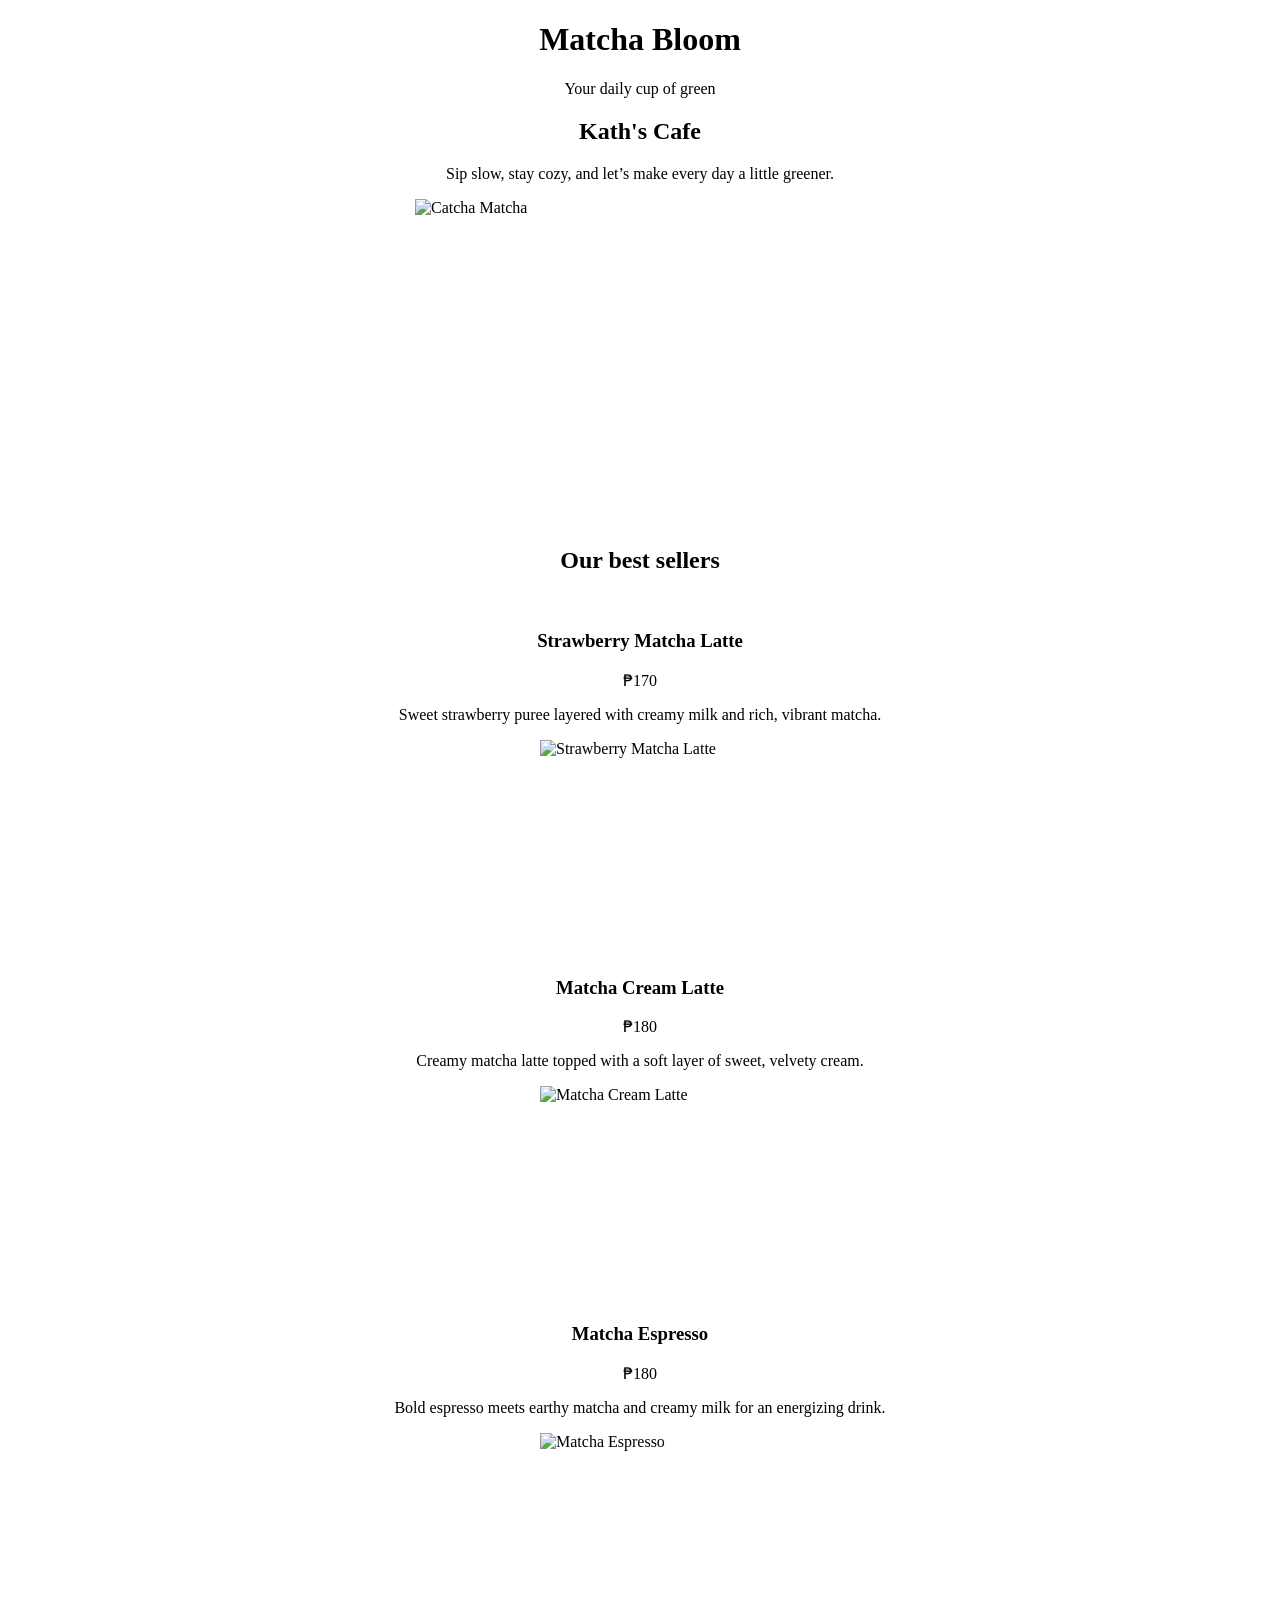
==== index.html @ 7a1ed36a "Add starter home page" ====
<!DOCTYPE html>
<html lang="en">
<head>
    <meta charset="UTF-8">
    <meta name="viewport" content="width=device-width, initial-scale=1.0">
    <title>Matcha Bloom</title>
    <h1 style = "text-align: center">Matcha Bloom</h1>
    <p style = "text-align: center">Your daily cup of green</p>
</head>

<body>
    <section>
        <h2 style="text-align: center;">Kath's Cafe </h2>
        <p style="text-align: center;">Sip slow, stay cozy, and let’s make every day a little greener.</p>
        <img src= "https://i.pinimg.com/736x/2a/a8/03/2aa80326341b0ff8fdda46e73dd2e310.jpg" 
        alt="Catcha Matcha" size="100" width="450" height="310" style ="display: block; margin: 0 auto;">
    
    </section>
<br>
    <h2 style="text-align: center;">Our best sellers</h2>
    
<br>
    <article>
         <h3 style="text-align: center;">Strawberry Matcha Latte</h3>
        <p style="text-align: center;">₱170</p>
        <p style="text-align: center;">	Sweet strawberry puree layered with creamy milk and rich, vibrant matcha.</p>
         <img src= "https://i.pinimg.com/736x/1a/7f/4a/1a7f4a0b48a2f6a92032a5464a858806.jpg"
         alt= "Strawberry Matcha Latte" width= "200" height= "200"style="display: block; margin: 0 auto;">
    </article>
<br>
    <article>
         <h3 style="text-align: center;">Matcha Cream Latte</h3>
        <p style="text-align: center;">₱180</p>
        <p style="text-align: center;">Creamy matcha latte topped with a soft layer of sweet, velvety cream.</p>
         <img src= "https://i.pinimg.com/736x/45/9a/fb/459afbc3f9000c8001ab06e67549b924.jpg"
         alt= "Matcha Cream Latte" width= "200" height= "200"style="display: block; margin: 0 auto;">
    </article>
<br>
    <article>
         <h3 style="text-align: center;">Matcha Espresso</h3>
        <p style="text-align: center;">₱180</p>
        <p style="text-align: center;">Bold espresso meets earthy matcha and creamy milk for an energizing drink.</p>
         <img src= "https://i.pinimg.com/736x/bb/6c/8f/bb6c8fb94610d97bf079d51867712576.jpg"
         alt= "Matcha Espresso" width= "200" height= "200"style="display: block; margin: 0 auto;">
        </article>
<br>
</body>
</html>
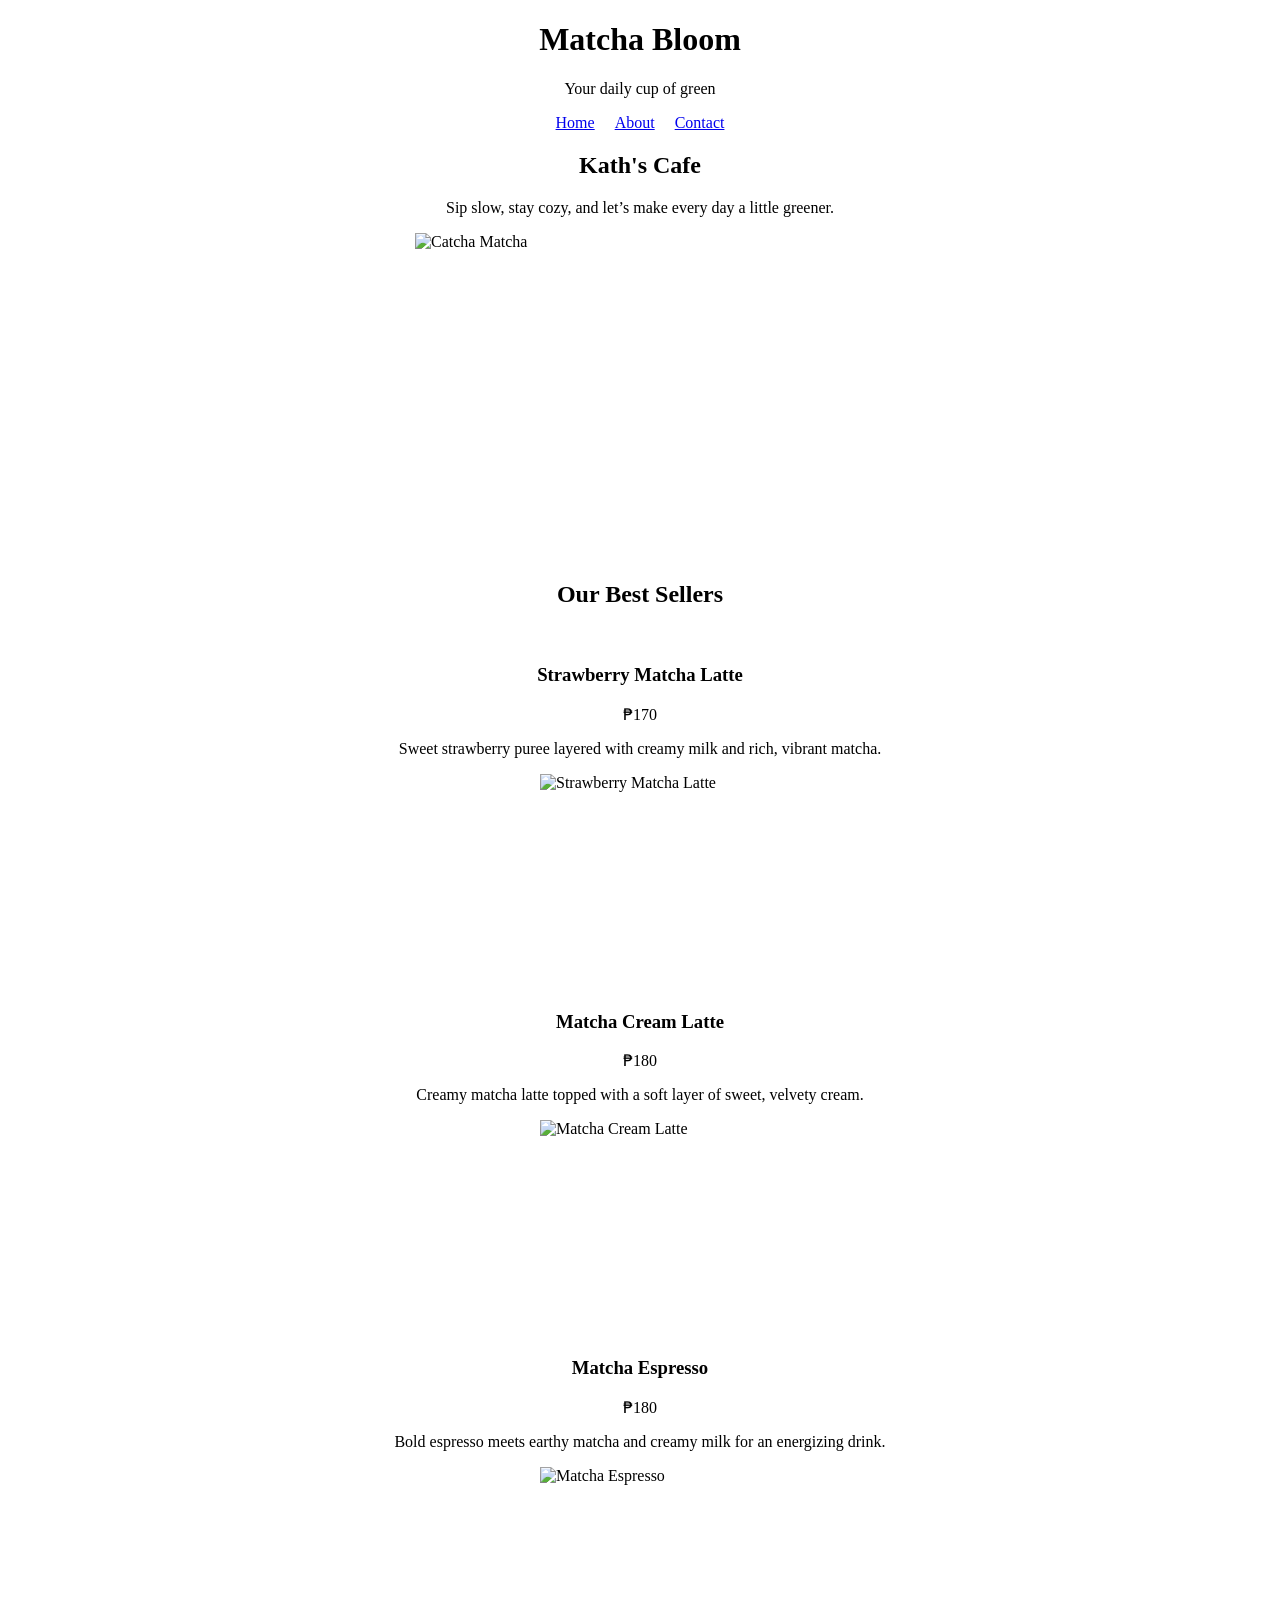
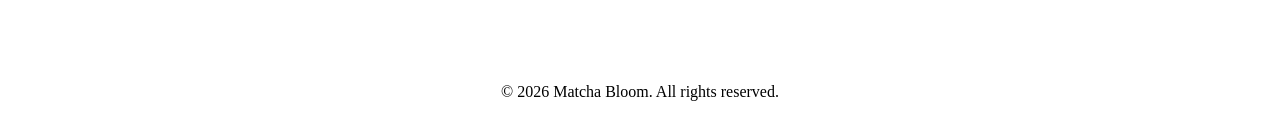
==== commit d3f88dc8: "Update Matcha Bloom pages" ====
--- a/index.html
+++ b/index.html
@@ -4,45 +4,103 @@
     <meta charset="UTF-8">
     <meta name="viewport" content="width=device-width, initial-scale=1.0">
     <title>Matcha Bloom</title>
-    <h1 style = "text-align: center">Matcha Bloom</h1>
-    <p style = "text-align: center">Your daily cup of green</p>
 </head>
 
 <body>
-    <section>
-        <h2 style="text-align: center;">Kath's Cafe </h2>
-        <p style="text-align: center;">Sip slow, stay cozy, and let’s make every day a little greener.</p>
-        <img src= "https://i.pinimg.com/736x/2a/a8/03/2aa80326341b0ff8fdda46e73dd2e310.jpg" 
-        alt="Catcha Matcha" size="100" width="450" height="310" style ="display: block; margin: 0 auto;">
-    
-    </section>
-<br>
-    <h2 style="text-align: center;">Our best sellers</h2>
-    
-<br>
-    <article>
-         <h3 style="text-align: center;">Strawberry Matcha Latte</h3>
-        <p style="text-align: center;">₱170</p>
-        <p style="text-align: center;">	Sweet strawberry puree layered with creamy milk and rich, vibrant matcha.</p>
-         <img src= "https://i.pinimg.com/736x/1a/7f/4a/1a7f4a0b48a2f6a92032a5464a858806.jpg"
-         alt= "Strawberry Matcha Latte" width= "200" height= "200"style="display: block; margin: 0 auto;">
-    </article>
-<br>
-    <article>
-         <h3 style="text-align: center;">Matcha Cream Latte</h3>
-        <p style="text-align: center;">₱180</p>
-        <p style="text-align: center;">Creamy matcha latte topped with a soft layer of sweet, velvety cream.</p>
-         <img src= "https://i.pinimg.com/736x/45/9a/fb/459afbc3f9000c8001ab06e67549b924.jpg"
-         alt= "Matcha Cream Latte" width= "200" height= "200"style="display: block; margin: 0 auto;">
-    </article>
-<br>
-    <article>
-         <h3 style="text-align: center;">Matcha Espresso</h3>
-        <p style="text-align: center;">₱180</p>
-        <p style="text-align: center;">Bold espresso meets earthy matcha and creamy milk for an energizing drink.</p>
-         <img src= "https://i.pinimg.com/736x/bb/6c/8f/bb6c8fb94610d97bf079d51867712576.jpg"
-         alt= "Matcha Espresso" width= "200" height= "200"style="display: block; margin: 0 auto;">
+
+    <header>
+        <h1 style="text-align: center;">Matcha Bloom</h1>
+        <p style="text-align: center;">Your daily cup of green</p>
+
+        <nav>
+            <ul style="list-style-type: none; display: flex; justify-content: center; gap: 20px; padding: 0;">
+                <li><a href="index.html">Home</a></li>
+                <li><a href="about.html">About</a></li>
+                <li><a href="contact.html">Contact</a></li>
+            </ul>
+        </nav>
+    </header>
+
+    <main>
+
+        <section>
+            <h2 style="text-align: center;">Kath's Cafe</h2>
+            <p style="text-align: center;">
+                Sip slow, stay cozy, and let’s make every day a little greener.
+            </p>
+
+            <img 
+                src="https://i.pinimg.com/736x/2a/a8/03/2aa80326341b0ff8fdda46e73dd2e310.jpg"
+                alt="Catcha Matcha"
+                width="450"
+                height="310"
+                style="display: block; margin: 0 auto;"
+            >
+        </section>
+
+        <br>
+
+        <h2 style="text-align: center;">Our Best Sellers</h2>
+
+        <br>
+
+        <article>
+            <h3 style="text-align: center;">Strawberry Matcha Latte</h3>
+            <p style="text-align: center;">₱170</p>
+            <p style="text-align: center;">
+                Sweet strawberry puree layered with creamy milk and rich, vibrant matcha.
+            </p>
+
+            <img 
+                src="https://i.pinimg.com/736x/1a/7f/4a/1a7f4a0b48a2f6a92032a5464a858806.jpg"
+                alt="Strawberry Matcha Latte"
+                width="200"
+                height="200"
+                style="display: block; margin: 0 auto;"
+            >
         </article>
-<br>
+
+        <br>
+
+        <article>
+            <h3 style="text-align: center;">Matcha Cream Latte</h3>
+            <p style="text-align: center;">₱180</p>
+            <p style="text-align: center;">
+                Creamy matcha latte topped with a soft layer of sweet, velvety cream.
+            </p>
+
+            <img 
+                src="https://i.pinimg.com/736x/45/9a/fb/459afbc3f9000c8001ab06e67549b924.jpg"
+                alt="Matcha Cream Latte"
+                width="200"
+                height="200"
+                style="display: block; margin: 0 auto;"
+            >
+        </article>
+
+        <br>
+
+        <article>
+            <h3 style="text-align: center;">Matcha Espresso</h3>
+            <p style="text-align: center;">₱180</p>
+            <p style="text-align: center;">
+                Bold espresso meets earthy matcha and creamy milk for an energizing drink.
+            </p>
+
+            <img 
+                src="https://i.pinimg.com/736x/bb/6c/8f/bb6c8fb94610d97bf079d51867712576.jpg"
+                alt="Matcha Espresso"
+                width="200"
+                height="200"
+                style="display: block; margin: 0 auto;"
+            >
+        </article>
+
+    </main>
+
+    <footer>
+        <p style="text-align: center;">© 2026 Matcha Bloom. All rights reserved.</p>
+    </footer>
+
 </body>
 </html>
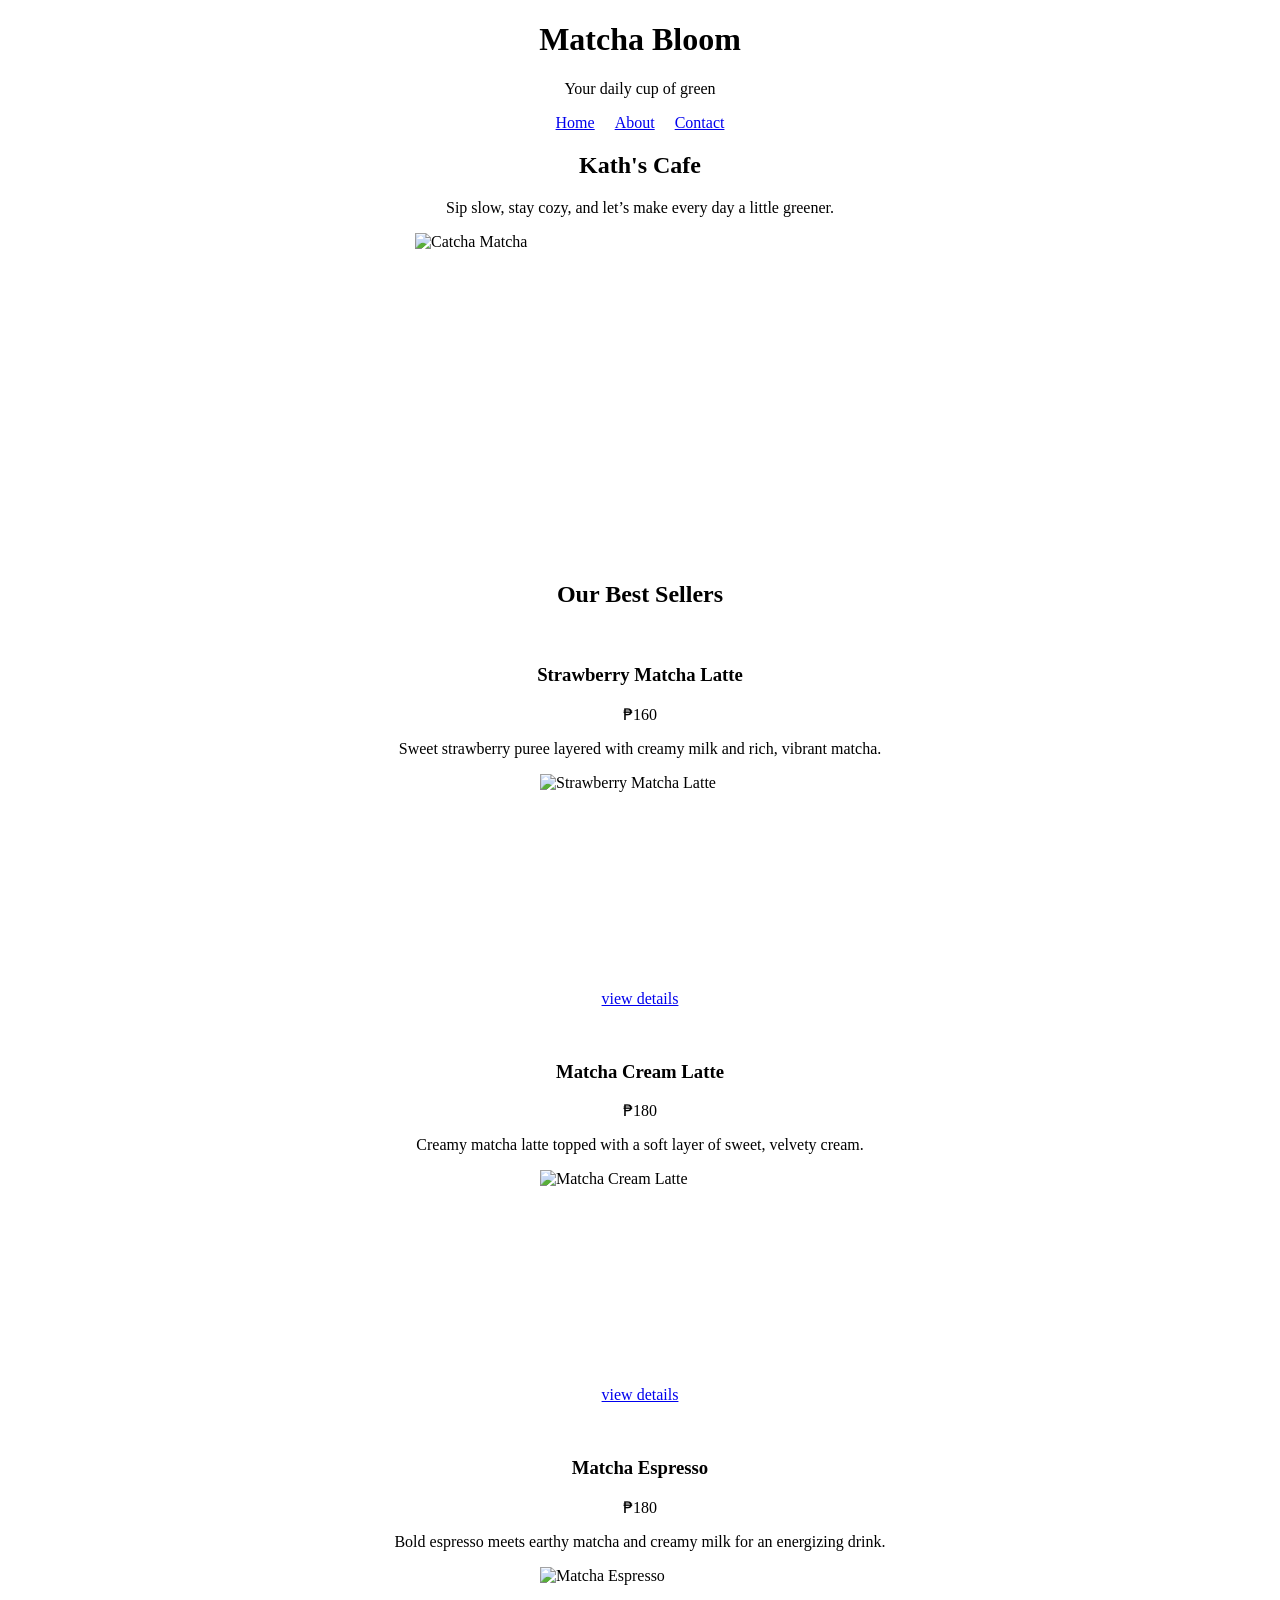
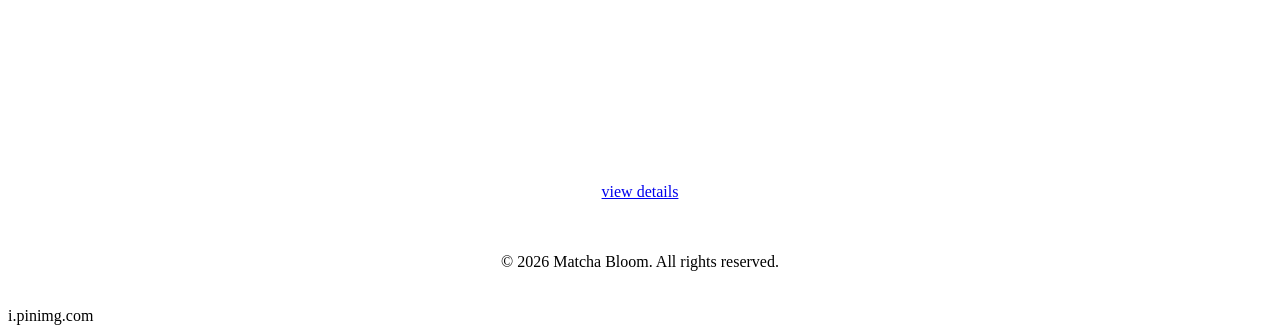
==== commit e4fb8db0: "Add Matcha Bloom product pages" ====
--- a/index.html
+++ b/index.html
@@ -46,7 +46,7 @@
 
         <article>
             <h3 style="text-align: center;">Strawberry Matcha Latte</h3>
-            <p style="text-align: center;">₱170</p>
+            <p style="text-align: center;">₱160</p>
             <p style="text-align: center;">
                 Sweet strawberry puree layered with creamy milk and rich, vibrant matcha.
             </p>
@@ -56,8 +56,9 @@
                 alt="Strawberry Matcha Latte"
                 width="200"
                 height="200"
-                style="display: block; margin: 0 auto;"
-            >
+                style="display: block; margin: 0 auto;">
+
+                <p style="text-align: center;"><a href="products/Strawberry-Matcha-Latte.html">view details</a></p>
         </article>
 
         <br>
@@ -75,7 +76,8 @@
                 width="200"
                 height="200"
                 style="display: block; margin: 0 auto;"
-            >
+                >
+            <p style="text-align: center;"><a href="products/Matcha-Cream-Latte.html">view details</a></p>
         </article>
 
         <br>
@@ -92,15 +94,16 @@
                 alt="Matcha Espresso"
                 width="200"
                 height="200"
-                style="display: block; margin: 0 auto;"
-            >
+                style="display: block; margin: 0 auto;">
+            <p style="text-align: center;"><a href="products/Matcha-Espresso.html">view details</a></p>
         </article>
 
     </main>
 
-    <footer>
-        <p style="text-align: center;">© 2026 Matcha Bloom. All rights reserved.</p>
+    <footer style="text-align: center; padding: 20px;">
+        <p>© 2026 Matcha Bloom. All rights reserved.</p>
     </footer>
 
 </body>
-</html>+</html>
+i.pinimg.com
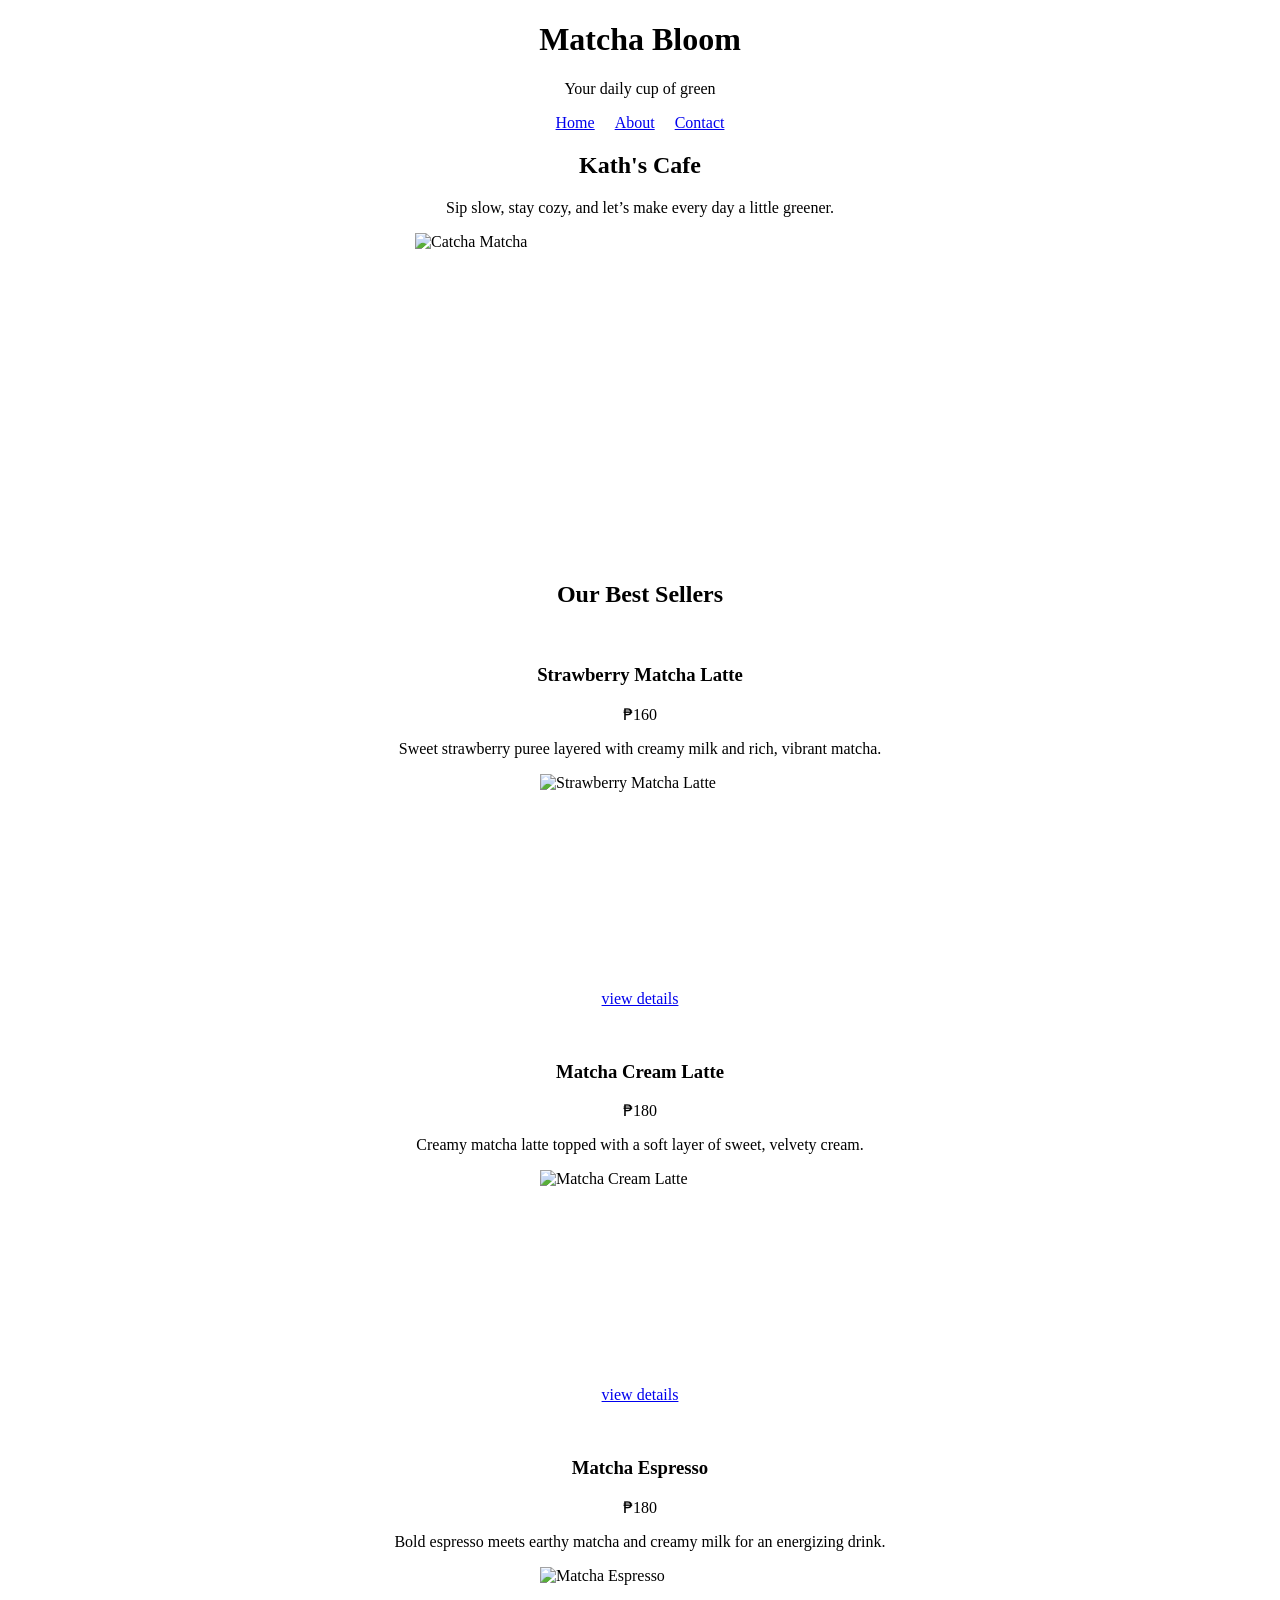
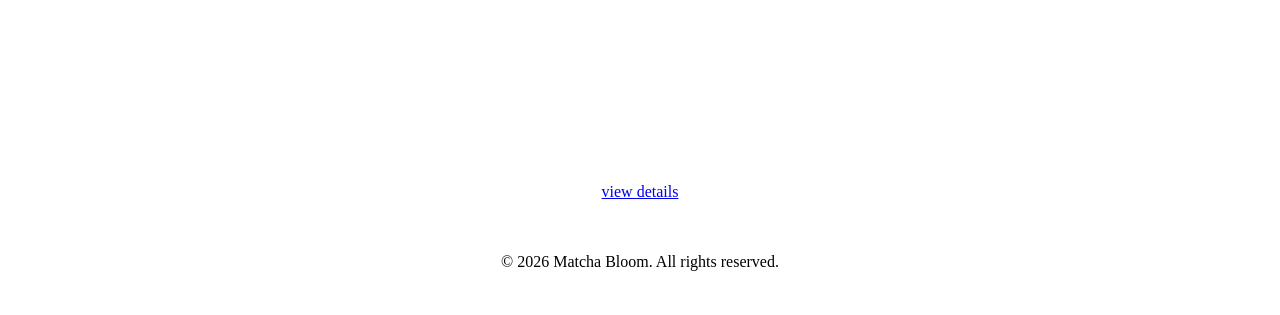
==== commit fff9471c: "Update page" ====
--- a/index.html
+++ b/index.html
@@ -106,4 +106,3 @@
 
 </body>
 </html>
-i.pinimg.com
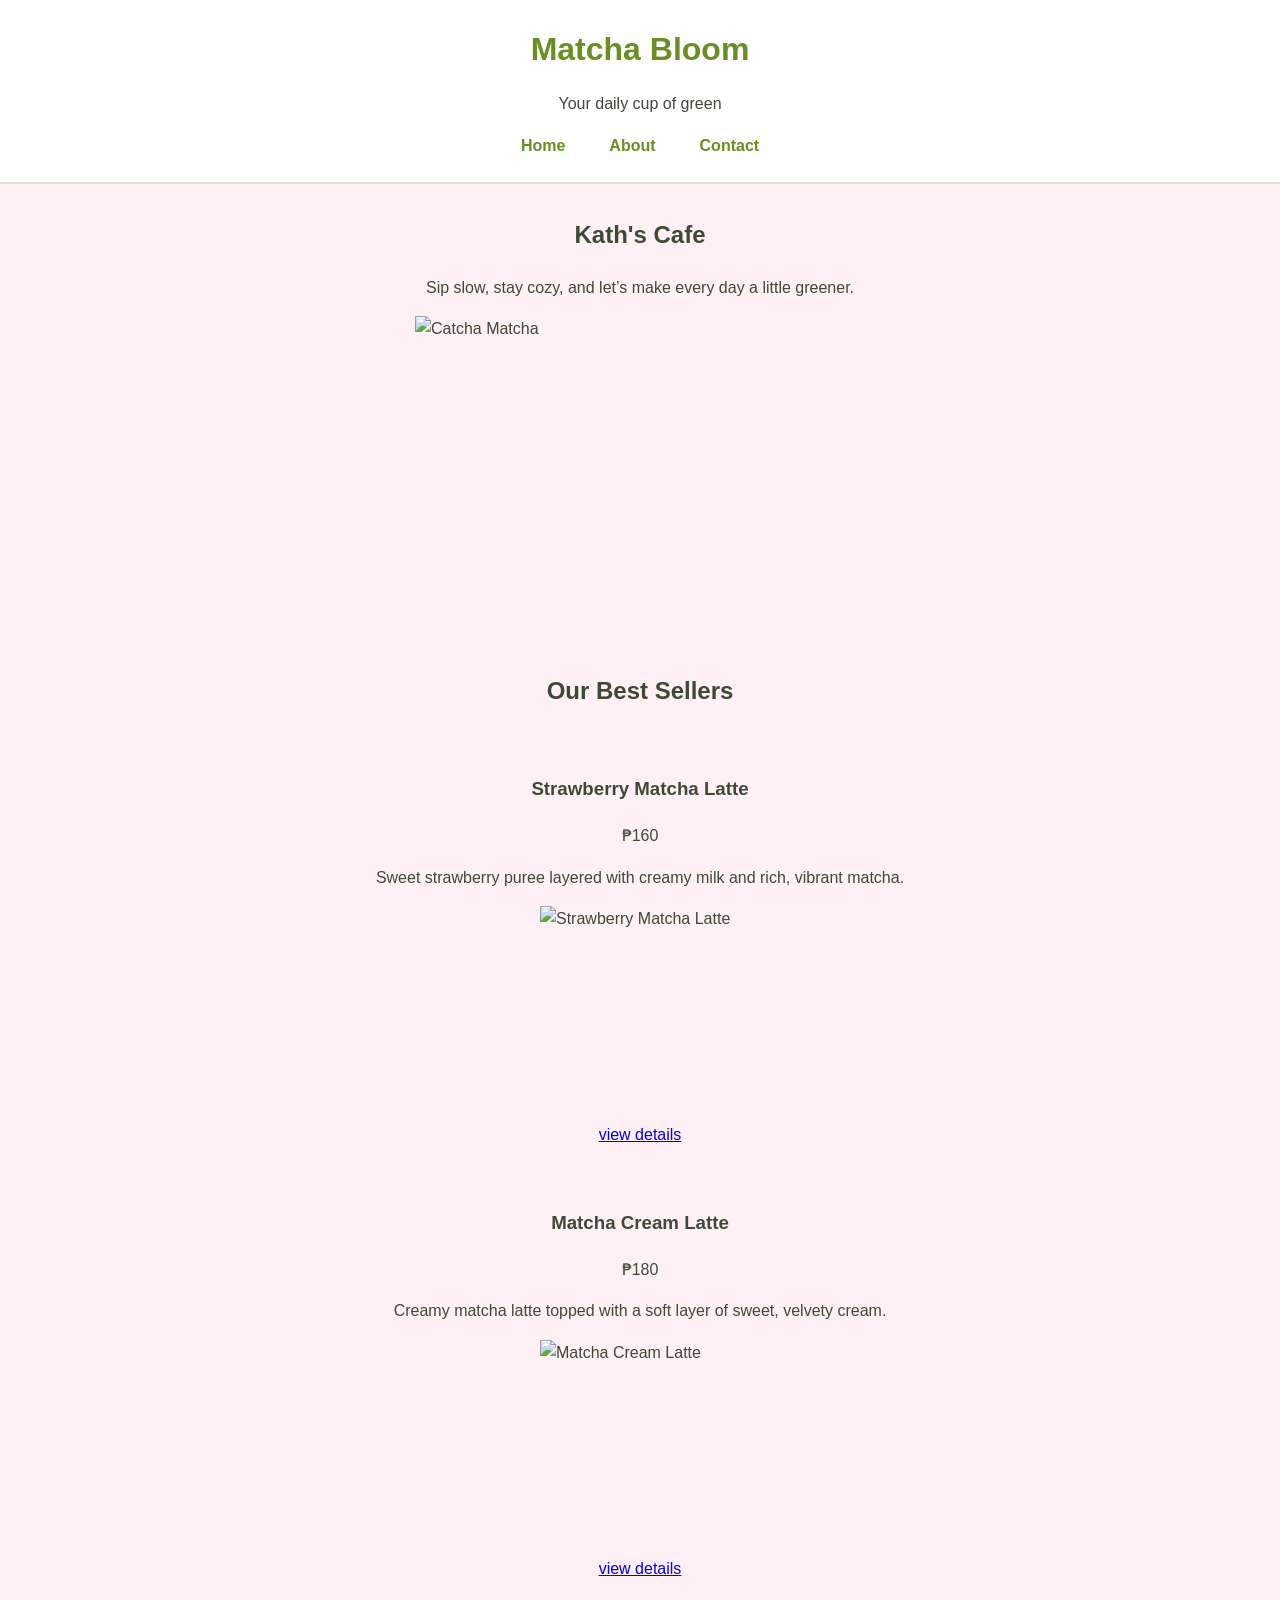
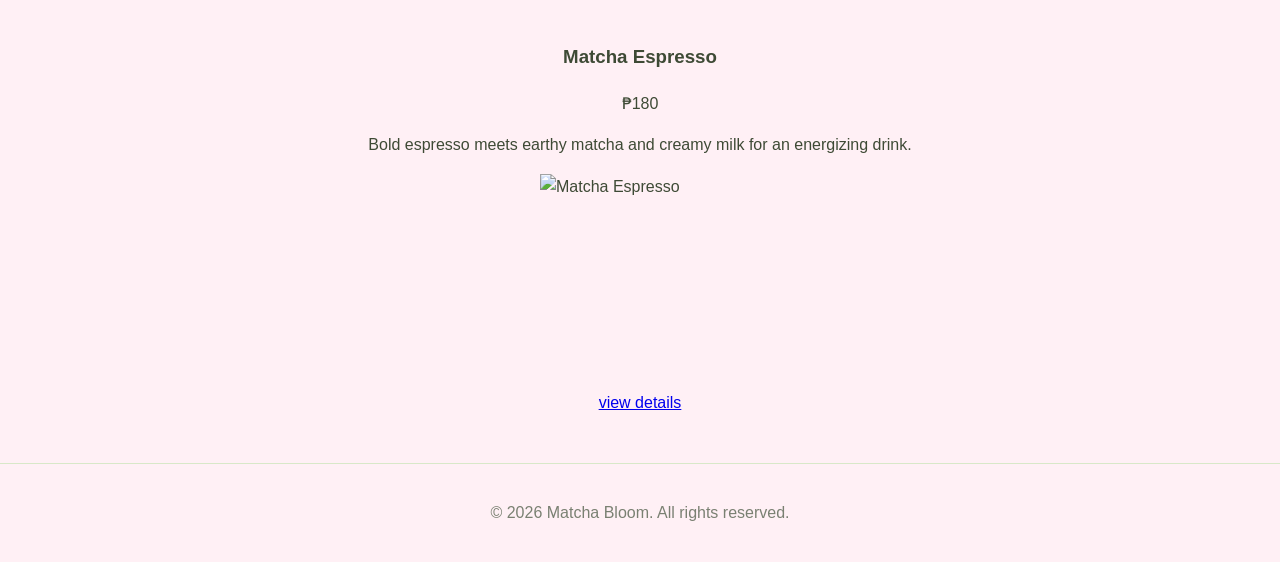
==== commit 88c04d0d: "Update Matcha Bloom theme" ====
--- a/index.html
+++ b/index.html
@@ -2,8 +2,8 @@
 <html lang="en">
 <head>
     <meta charset="UTF-8">
-    <meta name="viewport" content="width=device-width, initial-scale=1.0">
     <title>Matcha Bloom</title>
+    <link rel="stylesheet" href="style.css">
 </head>
 
 <body>
@@ -44,7 +44,7 @@
 
         <br>
 
-        <article>
+        <article class="product-card">
             <h3 style="text-align: center;">Strawberry Matcha Latte</h3>
             <p style="text-align: center;">₱160</p>
             <p style="text-align: center;">
@@ -63,7 +63,7 @@
 
         <br>
 
-        <article>
+        <article class="product-card">
             <h3 style="text-align: center;">Matcha Cream Latte</h3>
             <p style="text-align: center;">₱180</p>
             <p style="text-align: center;">
@@ -82,7 +82,7 @@
 
         <br>
 
-        <article>
+        <article class="product-card">
             <h3 style="text-align: center;">Matcha Espresso</h3>
             <p style="text-align: center;">₱180</p>
             <p style="text-align: center;">
--- a/style.css
+++ b/style.css
@@ -0,0 +1,164 @@
+
+:root {
+  --brand: #6B8E23;        
+  --dark-ink: #3E4A35;   
+  --muted-grey: #7A8072;   
+  --light-bg: #FFF0F5;     
+  --card-bg: #FFFFFF;      
+  --border-color: #D8E8C8; 
+}
+
+* {
+  box-sizing: border-box;
+}
+
+body {
+  font-family: Arial, sans-serif;
+  line-height: 1.6;
+  color: var(--dark-ink);
+  background-color: var(--light-bg);
+  margin: 0;
+  padding: 0;
+}
+
+
+header {
+  background-color: var(--card-bg);
+  border-bottom: 2px solid var(--border-color);
+  padding: 1.5rem;
+  text-align: center;
+}
+
+header h1 {
+  color: var(--brand);
+  margin: 0 0 0.5rem 0;
+}
+
+main {
+  max-width: 800px;
+  margin: 2rem auto;
+  padding: 0 1rem;
+}
+
+footer {
+  text-align: center;
+  padding: 1.5rem;
+  color: var(--muted-grey);
+  border-top: 1px solid var(--border-color);
+  margin-top: 3rem;
+}
+
+
+nav ul {
+  list-style: none;
+  padding: 0;
+  margin: 1rem 0 0 0;
+}
+
+nav li {
+  display: inline-block;
+  margin: 0 0.75rem;
+}
+
+nav a {
+  text-decoration: none;
+  color: var(--brand);
+  font-weight: bold;
+}
+
+nav a:hover {
+  text-decoration: underline;
+}
+
+
+.place-card {
+  background-color: var(--card-bg);
+  border-radius: 8px;
+  padding: 1.25rem; /* At least 16px (20px) */
+  border-left: 6px solid var(--brand);
+  margin-bottom: 1.5rem;
+  box-shadow: 0 2px 5px rgba(0, 0, 0, 0.05);
+}
+
+.place-card h3 {
+  font-size: 1.35rem;
+  color: var(--brand);
+  margin-top: 0;
+}
+
+.place-card img {
+  max-width: 100%;
+  height: auto;
+  border-radius: 4px;
+}
+
+
+table {
+  width: 100%;
+  border-collapse: collapse;
+  margin: 1rem 0;
+  background-color: var(--card-bg);
+}
+
+th, td {
+  padding: 0.75rem;
+  border: 1px solid var(--border-color);
+  text-align: left;
+}
+
+th {
+  background-color: var(--border-color);
+  color: var(--dark-ink);
+}
+
+
+fieldset {
+  border: 1px solid var(--border-color);
+  border-radius: 6px;
+  padding: 1.25rem;
+  margin-bottom: 1.5rem;
+  background-color: var(--card-bg);
+}
+
+legend {
+  font-weight: bold;
+  color: var(--brand);
+  padding: 0 0.5rem;
+}
+
+input[type="text"],
+input[type="email"],
+input[type="number"],
+select,
+textarea {
+  width: 100%;
+  padding: 0.6rem;
+  border: 1px solid var(--muted-grey);
+  border-radius: 4px;
+  font-size: 1rem;
+  margin-top: 0.25rem;
+}
+
+button[type="submit"] {
+  background-color: var(--brand);
+  color: #ffffff;
+  padding: 0.75rem 1.5rem;
+  border: none;
+  border-radius: 4px;
+  font-size: 1rem;
+  cursor: pointer;
+  font-weight: bold;
+}
+
+button[type="submit"]:hover {
+  opacity: 0.9;
+}
+
+
+input:focus,
+select:focus,
+textarea:focus,
+button:focus {
+  outline: 3px solid var(--brand);
+  outline-offset: 2px;
+}
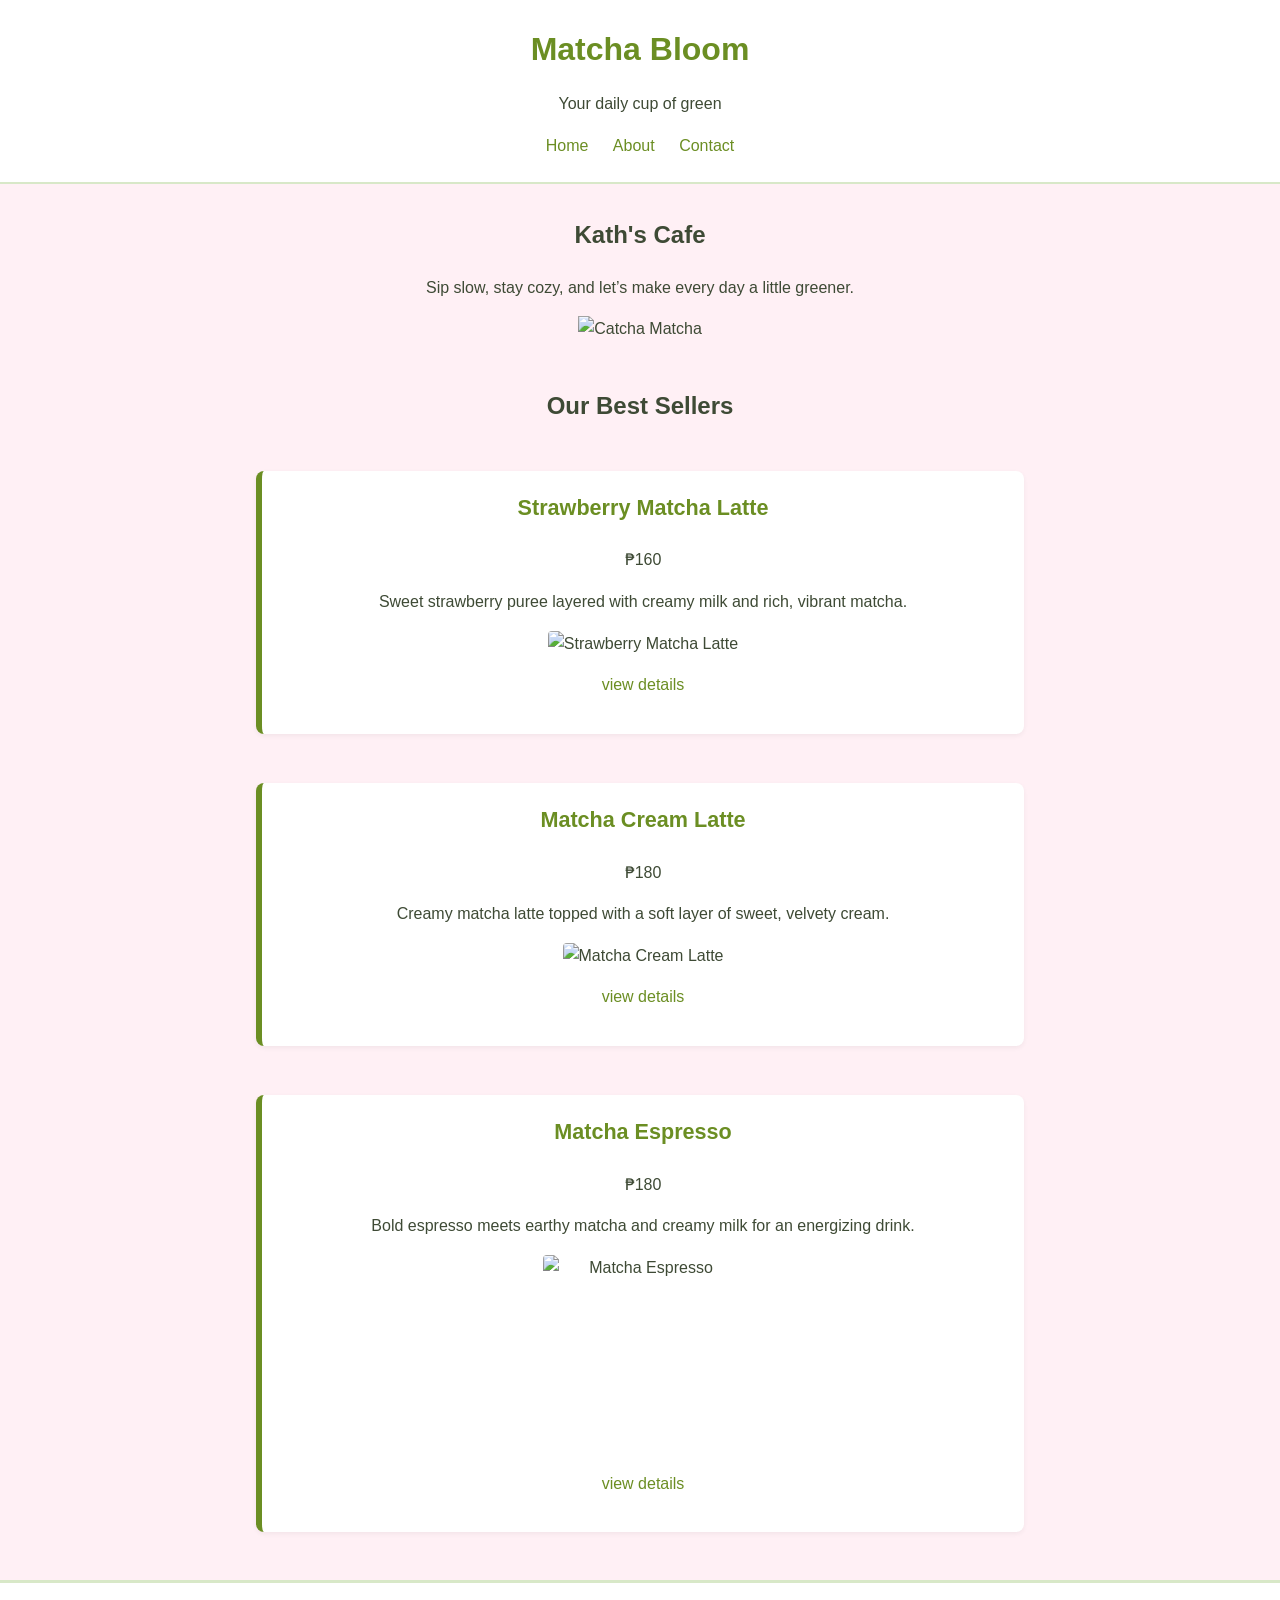
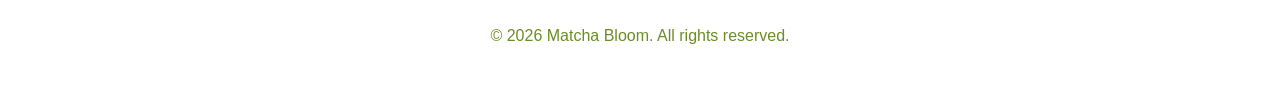
==== commit 606a6cf7: "Updated styling page" ====
--- a/index.html
+++ b/index.html
@@ -9,11 +9,11 @@
 <body>
 
     <header>
-        <h1 style="text-align: center;">Matcha Bloom</h1>
-        <p style="text-align: center;">Your daily cup of green</p>
+        <h1>Matcha Bloom</h1>
+        <p>Your daily cup of green</p>
 
         <nav>
-            <ul style="list-style-type: none; display: flex; justify-content: center; gap: 20px; padding: 0;">
+            <ul>
                 <li><a href="index.html">Home</a></li>
                 <li><a href="about.html">About</a></li>
                 <li><a href="contact.html">Contact</a></li>
@@ -24,8 +24,8 @@
     <main>
 
         <section>
-            <h2 style="text-align: center;">Kath's Cafe</h2>
-            <p style="text-align: center;">
+            <h2>Kath's Cafe</h2>
+            <p>
                 Sip slow, stay cozy, and let’s make every day a little greener.
             </p>
 
@@ -34,20 +34,19 @@
                 alt="Catcha Matcha"
                 width="450"
                 height="310"
-                style="display: block; margin: 0 auto;"
             >
         </section>
 
         <br>
 
-        <h2 style="text-align: center;">Our Best Sellers</h2>
+        <h2>Our Best Sellers</h2>
 
         <br>
 
         <article class="product-card">
-            <h3 style="text-align: center;">Strawberry Matcha Latte</h3>
-            <p style="text-align: center;">₱160</p>
-            <p style="text-align: center;">
+            <h3>Strawberry Matcha Latte</h3>
+            <p>₱160</p>
+            <p>
                 Sweet strawberry puree layered with creamy milk and rich, vibrant matcha.
             </p>
 
@@ -55,18 +54,17 @@
                 src="https://i.pinimg.com/736x/1a/7f/4a/1a7f4a0b48a2f6a92032a5464a858806.jpg"
                 alt="Strawberry Matcha Latte"
                 width="200"
-                height="200"
-                style="display: block; margin: 0 auto;">
+                height="200">
 
-                <p style="text-align: center;"><a href="products/Strawberry-Matcha-Latte.html">view details</a></p>
+                <p><a href="products/Strawberry-Matcha-Latte.html">view details</a></p>
         </article>
 
         <br>
 
         <article class="product-card">
-            <h3 style="text-align: center;">Matcha Cream Latte</h3>
-            <p style="text-align: center;">₱180</p>
-            <p style="text-align: center;">
+            <h3>Matcha Cream Latte</h3>
+            <p>₱180</p>
+            <p>
                 Creamy matcha latte topped with a soft layer of sweet, velvety cream.
             </p>
 
@@ -74,18 +72,16 @@
                 src="https://i.pinimg.com/736x/45/9a/fb/459afbc3f9000c8001ab06e67549b924.jpg"
                 alt="Matcha Cream Latte"
                 width="200"
-                height="200"
-                style="display: block; margin: 0 auto;"
-                >
-            <p style="text-align: center;"><a href="products/Matcha-Cream-Latte.html">view details</a></p>
+                height="200">
+            <p><a href="products/Matcha-Cream-Latte.html">view details</a></p>
         </article>
 
         <br>
 
         <article class="product-card">
-            <h3 style="text-align: center;">Matcha Espresso</h3>
-            <p style="text-align: center;">₱180</p>
-            <p style="text-align: center;">
+            <h3>Matcha Espresso</h3>
+            <p>₱180</p>
+            <p>
                 Bold espresso meets earthy matcha and creamy milk for an energizing drink.
             </p>
 
@@ -95,14 +91,14 @@
                 width="200"
                 height="200"
                 style="display: block; margin: 0 auto;">
-            <p style="text-align: center;"><a href="products/Matcha-Espresso.html">view details</a></p>
+            <p><a href="products/Matcha-Espresso.html">view details</a></p>
         </article>
 
     </main>
 
-    <footer style="text-align: center; padding: 20px;">
+    <footer>
         <p>© 2026 Matcha Bloom. All rights reserved.</p>
     </footer>
 
 </body>
-</html>
+</html>
--- a/style.css
+++ b/style.css
@@ -38,6 +38,7 @@
   max-width: 800px;
   margin: 2rem auto;
   padding: 0 1rem;
+  text-align: center;
 }
 
 footer {
@@ -49,29 +50,31 @@
 }
 
 
+nav {
+    text-align: center;
+}
+
 nav ul {
-  list-style: none;
-  padding: 0;
-  margin: 1rem 0 0 0;
+    list-style: none;
+    padding: 0;
+    margin: 0;
 }
 
 nav li {
-  display: inline-block;
-  margin: 0 0.75rem;
+    display: inline-block;
+    margin: 0 10px;
 }
 
 nav a {
-  text-decoration: none;
-  color: var(--brand);
-  font-weight: bold;
+    color: var(--brand);
+    text-decoration: none;
 }
 
 nav a:hover {
-  text-decoration: underline;
+    color: var(--dark-ink);
 }
 
-
-.place-card {
+.product-card {
   background-color: var(--card-bg);
   border-radius: 8px;
   padding: 1.25rem; /* At least 16px (20px) */
@@ -80,16 +83,25 @@
   box-shadow: 0 2px 5px rgba(0, 0, 0, 0.05);
 }
 
-.place-card h3 {
+.product-card h3 {
   font-size: 1.35rem;
   color: var(--brand);
   margin-top: 0;
 }
 
-.place-card img {
+.product-card img {
   max-width: 100%;
   height: auto;
   border-radius: 4px;
+}
+
+.product-card a {
+  color: var(--brand);
+   text-decoration: none;
+}
+
+.product-card a:hover {
+  color: var(--dark-ink);
 }
 
 
@@ -161,4 +173,10 @@
 button:focus {
   outline: 3px solid var(--brand);
   outline-offset: 2px;
+}
+
+footer {
+color: var(--brand);
+background-color: var(--card-bg);
+border-top: 3px solid var(--border-color);
 }
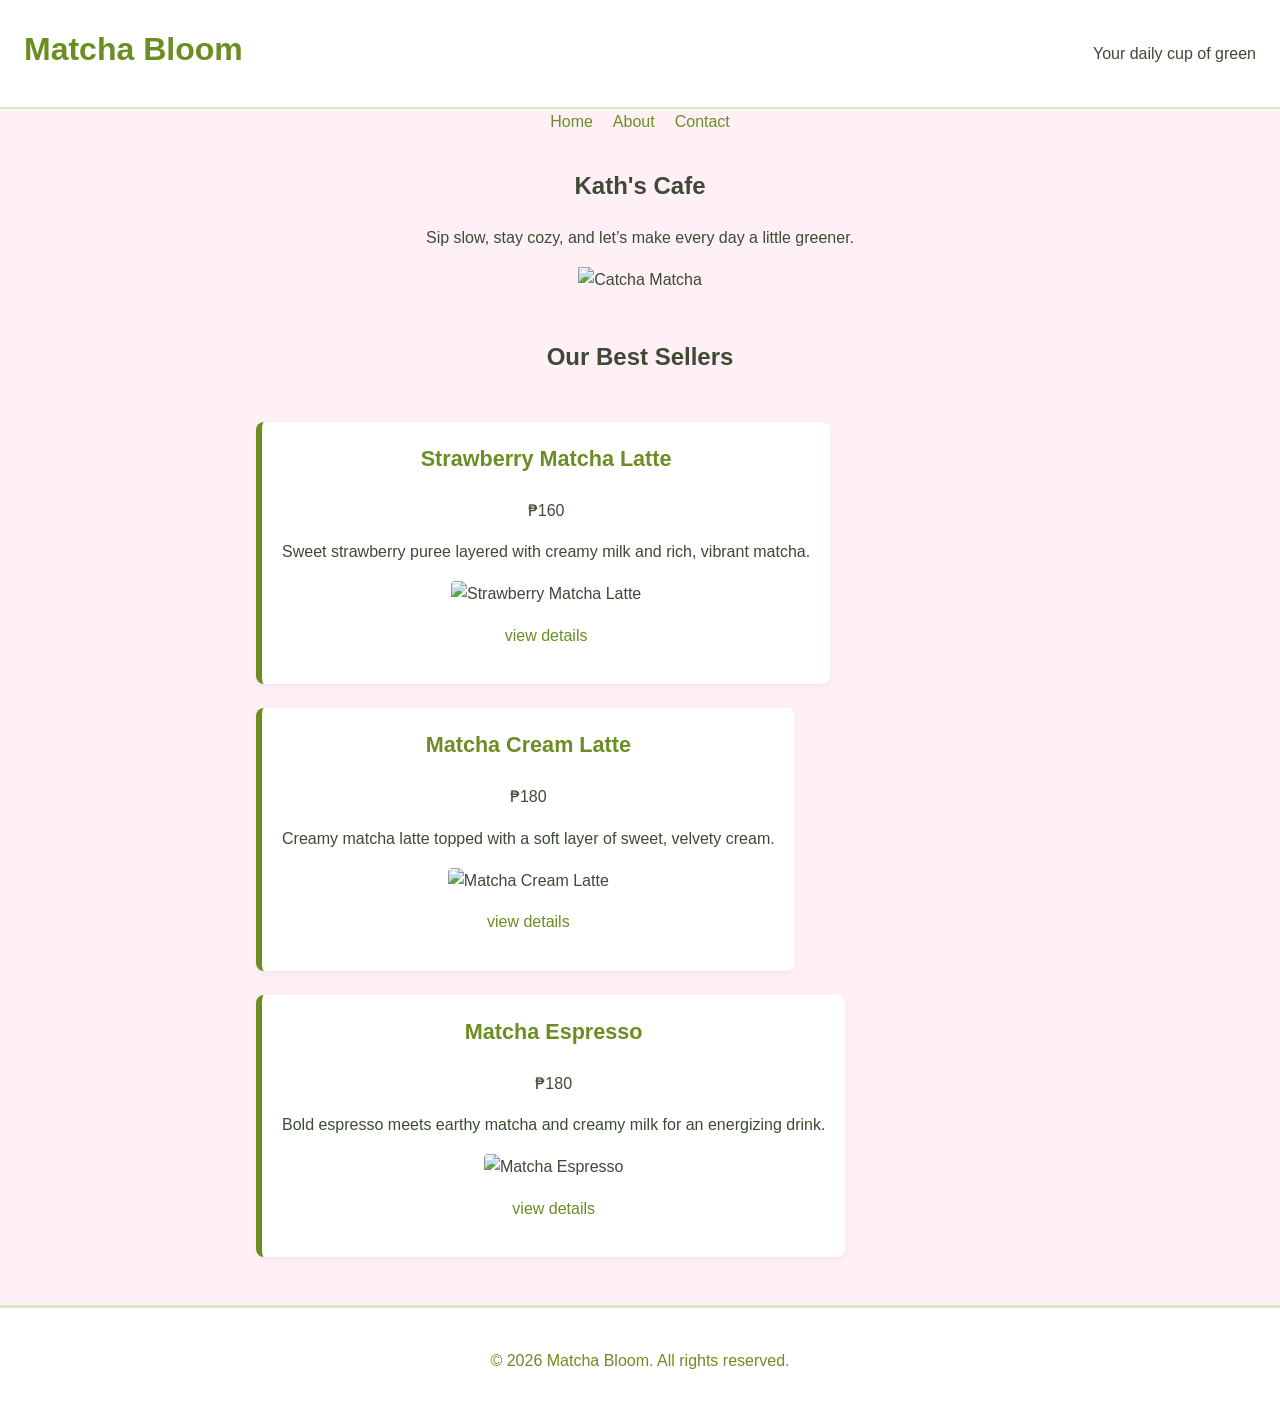
==== commit 6373f317: "Update website theme" ====
--- a/index.html
+++ b/index.html
@@ -7,11 +7,11 @@
 </head>
 
 <body>
-
+    <div>
     <header>
         <h1>Matcha Bloom</h1>
         <p>Your daily cup of green</p>
-
+    </div>
         <nav>
             <ul>
                 <li><a href="index.html">Home</a></li>
@@ -42,7 +42,7 @@
         <h2>Our Best Sellers</h2>
 
         <br>
-
+        <div class="product-grid">
         <article class="product-card">
             <h3>Strawberry Matcha Latte</h3>
             <p>₱160</p>
@@ -52,15 +52,12 @@
 
             <img 
                 src="https://i.pinimg.com/736x/1a/7f/4a/1a7f4a0b48a2f6a92032a5464a858806.jpg"
-                alt="Strawberry Matcha Latte"
-                width="200"
-                height="200">
-
+                alt="Strawberry Matcha Latte">
                 <p><a href="products/Strawberry-Matcha-Latte.html">view details</a></p>
         </article>
 
         <br>
-
+    
         <article class="product-card">
             <h3>Matcha Cream Latte</h3>
             <p>₱180</p>
@@ -70,9 +67,7 @@
 
             <img 
                 src="https://i.pinimg.com/736x/45/9a/fb/459afbc3f9000c8001ab06e67549b924.jpg"
-                alt="Matcha Cream Latte"
-                width="200"
-                height="200">
+                alt="Matcha Cream Latte">
             <p><a href="products/Matcha-Cream-Latte.html">view details</a></p>
         </article>
 
@@ -87,12 +82,10 @@
 
             <img 
                 src="https://i.pinimg.com/736x/bb/6c/8f/bb6c8fb94610d97bf079d51867712576.jpg"
-                alt="Matcha Espresso"
-                width="200"
-                height="200"
-                style="display: block; margin: 0 auto;">
+                alt="Matcha Espresso">
             <p><a href="products/Matcha-Espresso.html">view details</a></p>
         </article>
+        </div>
 
     </main>
 
--- a/style.css
+++ b/style.css
@@ -27,6 +27,10 @@
   border-bottom: 2px solid var(--border-color);
   padding: 1.5rem;
   text-align: center;
+
+   display: flex;
+   justify-content: space-between;
+   align-items: center;
 }
 
 header h1 {
@@ -58,11 +62,11 @@
     list-style: none;
     padding: 0;
     margin: 0;
-}
-
-nav li {
-    display: inline-block;
-    margin: 0 10px;
+  
+    display: flex;
+    justify-content: center;
+    flex-wrap: wrap;
+    gap: 20px;
 }
 
 nav a {
@@ -74,12 +78,17 @@
     color: var(--dark-ink);
 }
 
+.product-grid {
+  display: flex;
+  flex-wrap: wrap;
+  gap: 24px;
+}
+
 .product-card {
   background-color: var(--card-bg);
   border-radius: 8px;
   padding: 1.25rem; /* At least 16px (20px) */
   border-left: 6px solid var(--brand);
-  margin-bottom: 1.5rem;
   box-shadow: 0 2px 5px rgba(0, 0, 0, 0.05);
 }
 
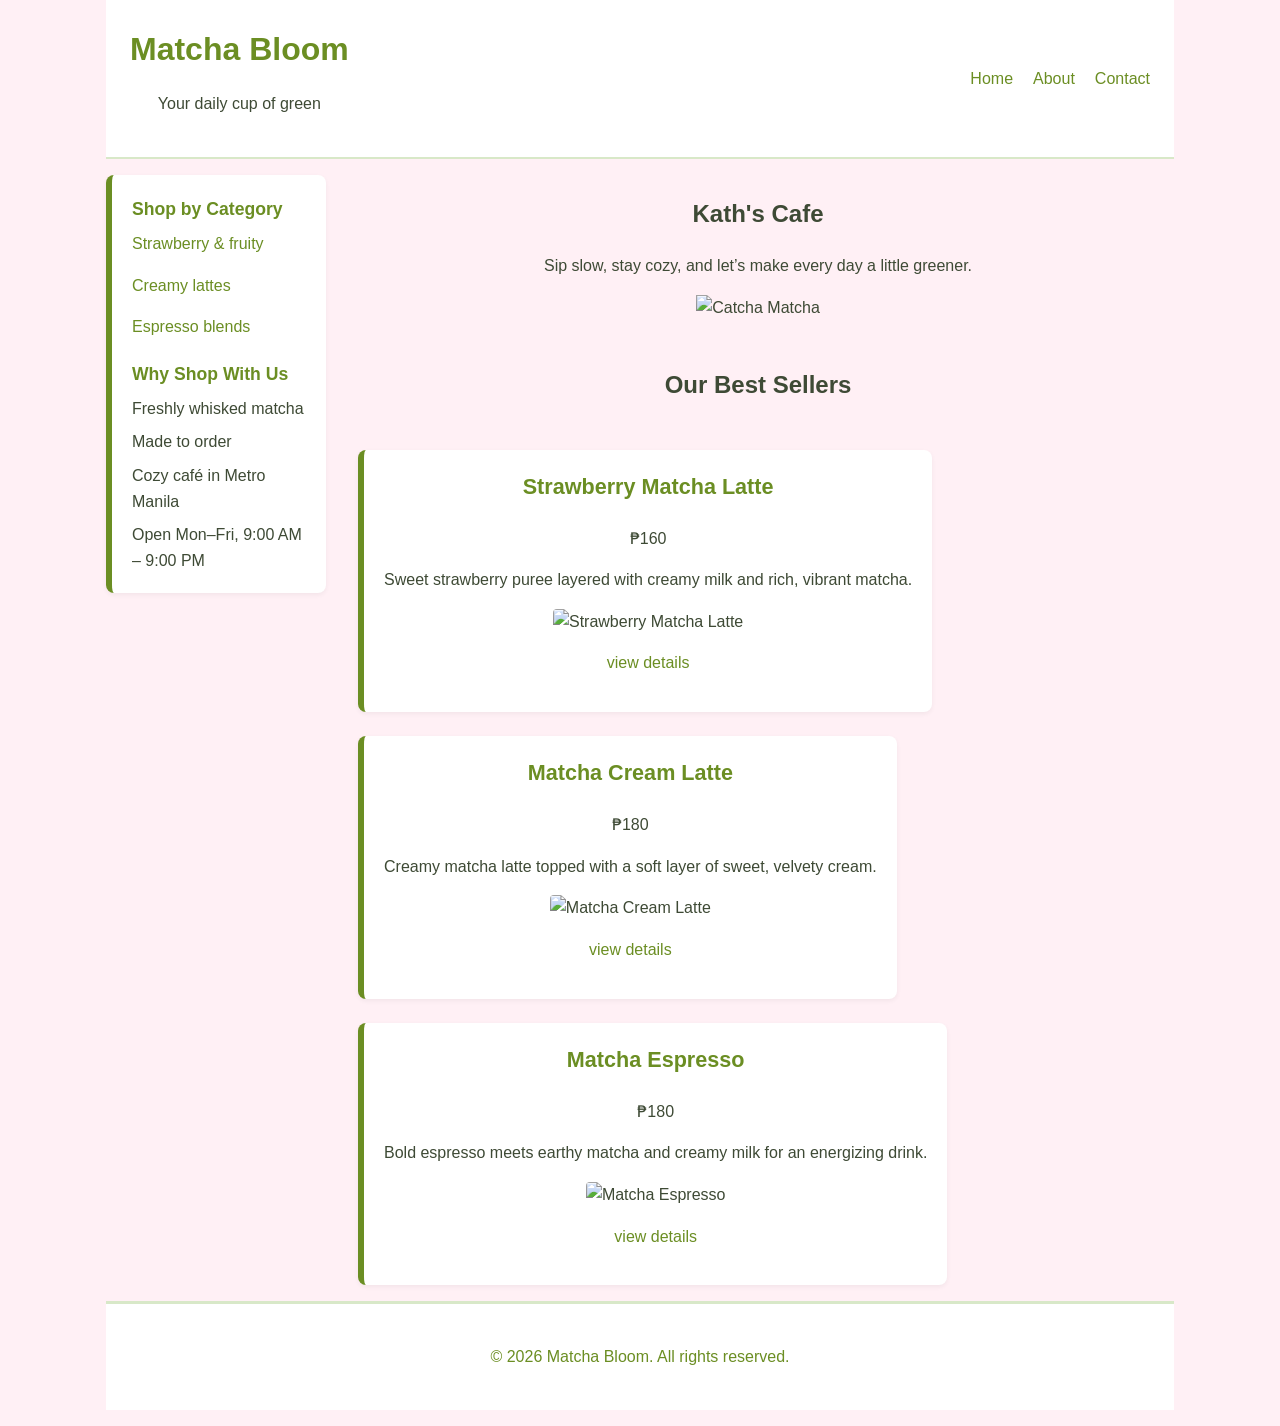
==== commit 7cf4d2ee: "Add grid page layout with sidebar (grid-template-areas)" ====
--- a/index.html
+++ b/index.html
@@ -7,11 +7,14 @@
 </head>
 
 <body>
-    <div>
+    
+    <div class="page">
+
     <header>
+        <div>
         <h1>Matcha Bloom</h1>
         <p>Your daily cup of green</p>
-    </div>
+        </div>
         <nav>
             <ul>
                 <li><a href="index.html">Home</a></li>
@@ -20,6 +23,27 @@
             </ul>
         </nav>
     </header>
+
+    <aside>
+        <h2>Shop by Category</h2>
+
+        <nav>
+            <ul>
+                <li><a href="products/Strawberry-Matcha-Latte.html">Strawberry &amp; fruity</a></li>
+                <li><a href="products/Matcha-Cream-Latte.html">Creamy lattes</a></li>
+                <li><a href="products/Matcha-Espresso.html">Espresso blends</a></li>
+            </ul>
+        </nav>
+
+        <h2>Why Shop With Us</h2>
+
+        <ul>
+            <li>Freshly whisked matcha</li>
+            <li>Made to order</li>
+            <li>Cozy café in Metro Manila</li>
+            <li>Open Mon–Fri, 9:00 AM – 9:00 PM</li>
+        </ul>
+    </aside>
 
     <main>
 
@@ -39,7 +63,7 @@
 
         <br>
 
-        <h2>Our Best Sellers</h2>
+        <h2 id="best-sellers">Our Best Sellers</h2>
 
         <br>
         <div class="product-grid">
@@ -93,5 +117,8 @@
         <p>© 2026 Matcha Bloom. All rights reserved.</p>
     </footer>
 
+    </div>
+    <!-- .page -->
+
 </body>
 </html>
--- a/style.css
+++ b/style.css
@@ -12,6 +12,27 @@
   box-sizing: border-box;
 }
 
+
+/* ── Page skeleton: named grid areas (Lesson 7.4) ── */
+.page {
+  display: grid;
+  grid-template-columns: 220px 1fr;
+  grid-template-areas:
+    "masthead masthead"
+    "side     main"
+    "foot     foot";
+  gap: 16px;
+  align-items: start;
+  max-width: 1100px;
+  margin: 0 auto;
+  padding: 0 1rem 1rem;
+}
+
+header { grid-area: masthead; }
+aside  { grid-area: side; }
+main   { grid-area: main; }
+footer { grid-area: foot; }
+
 body {
   font-family: Arial, sans-serif;
   line-height: 1.6;
@@ -39,8 +60,7 @@
 }
 
 main {
-  max-width: 800px;
-  margin: 2rem auto;
+  margin: 0;
   padding: 0 1rem;
   text-align: center;
 }
@@ -48,9 +68,9 @@
 footer {
   text-align: center;
   padding: 1.5rem;
-  color: var(--muted-grey);
-  border-top: 1px solid var(--border-color);
-  margin-top: 3rem;
+  color: var(--brand);
+  background-color: var(--card-bg);
+  border-top: 3px solid var(--border-color);
 }
 
 
@@ -111,6 +131,68 @@
 
 .product-card a:hover {
   color: var(--dark-ink);
+}
+
+
+/* ── Sidebar (grid area "side") ── */
+aside {
+  background-color: var(--card-bg);
+  border-radius: 8px;
+  border-left: 6px solid var(--brand);
+  box-shadow: 0 2px 5px rgba(0, 0, 0, 0.05);
+  padding: 1.25rem;
+  text-align: left;
+}
+
+aside h2 {
+  font-size: 1.1rem;
+  color: var(--brand);
+  margin: 0;
+}
+
+aside ul {
+  list-style: none;
+  padding: 0;
+  margin: 0;
+}
+
+aside h2 + nav,
+aside h2 + ul {
+  margin-top: 0.5rem;
+}
+
+aside nav + h2,
+aside ul + h2 {
+  margin-top: 1.25rem;
+}
+
+aside li {
+  margin-bottom: 0.5rem;
+}
+
+aside li:last-child {
+  margin-bottom: 0;
+}
+
+aside a {
+  color: var(--brand);
+  text-decoration: none;
+}
+
+aside a:hover {
+  color: var(--dark-ink);
+}
+
+/* The header nav is one horizontal flex row; the sidebar nav stacks vertically */
+aside nav {
+  text-align: left;
+}
+
+aside nav ul {
+  flex-direction: column;
+  align-items: flex-start;
+  justify-content: flex-start;
+  gap: 8px;
 }
 
 
@@ -184,8 +266,14 @@
   outline-offset: 2px;
 }
 
-footer {
-color: var(--brand);
-background-color: var(--card-bg);
-border-top: 3px solid var(--border-color);
+/* ── Small screens: same named areas, one column ── */
+@media (max-width: 760px) {
+  .page {
+    grid-template-columns: 1fr;
+    grid-template-areas:
+      "masthead"
+      "side"
+      "main"
+      "foot";
+  }
 }
